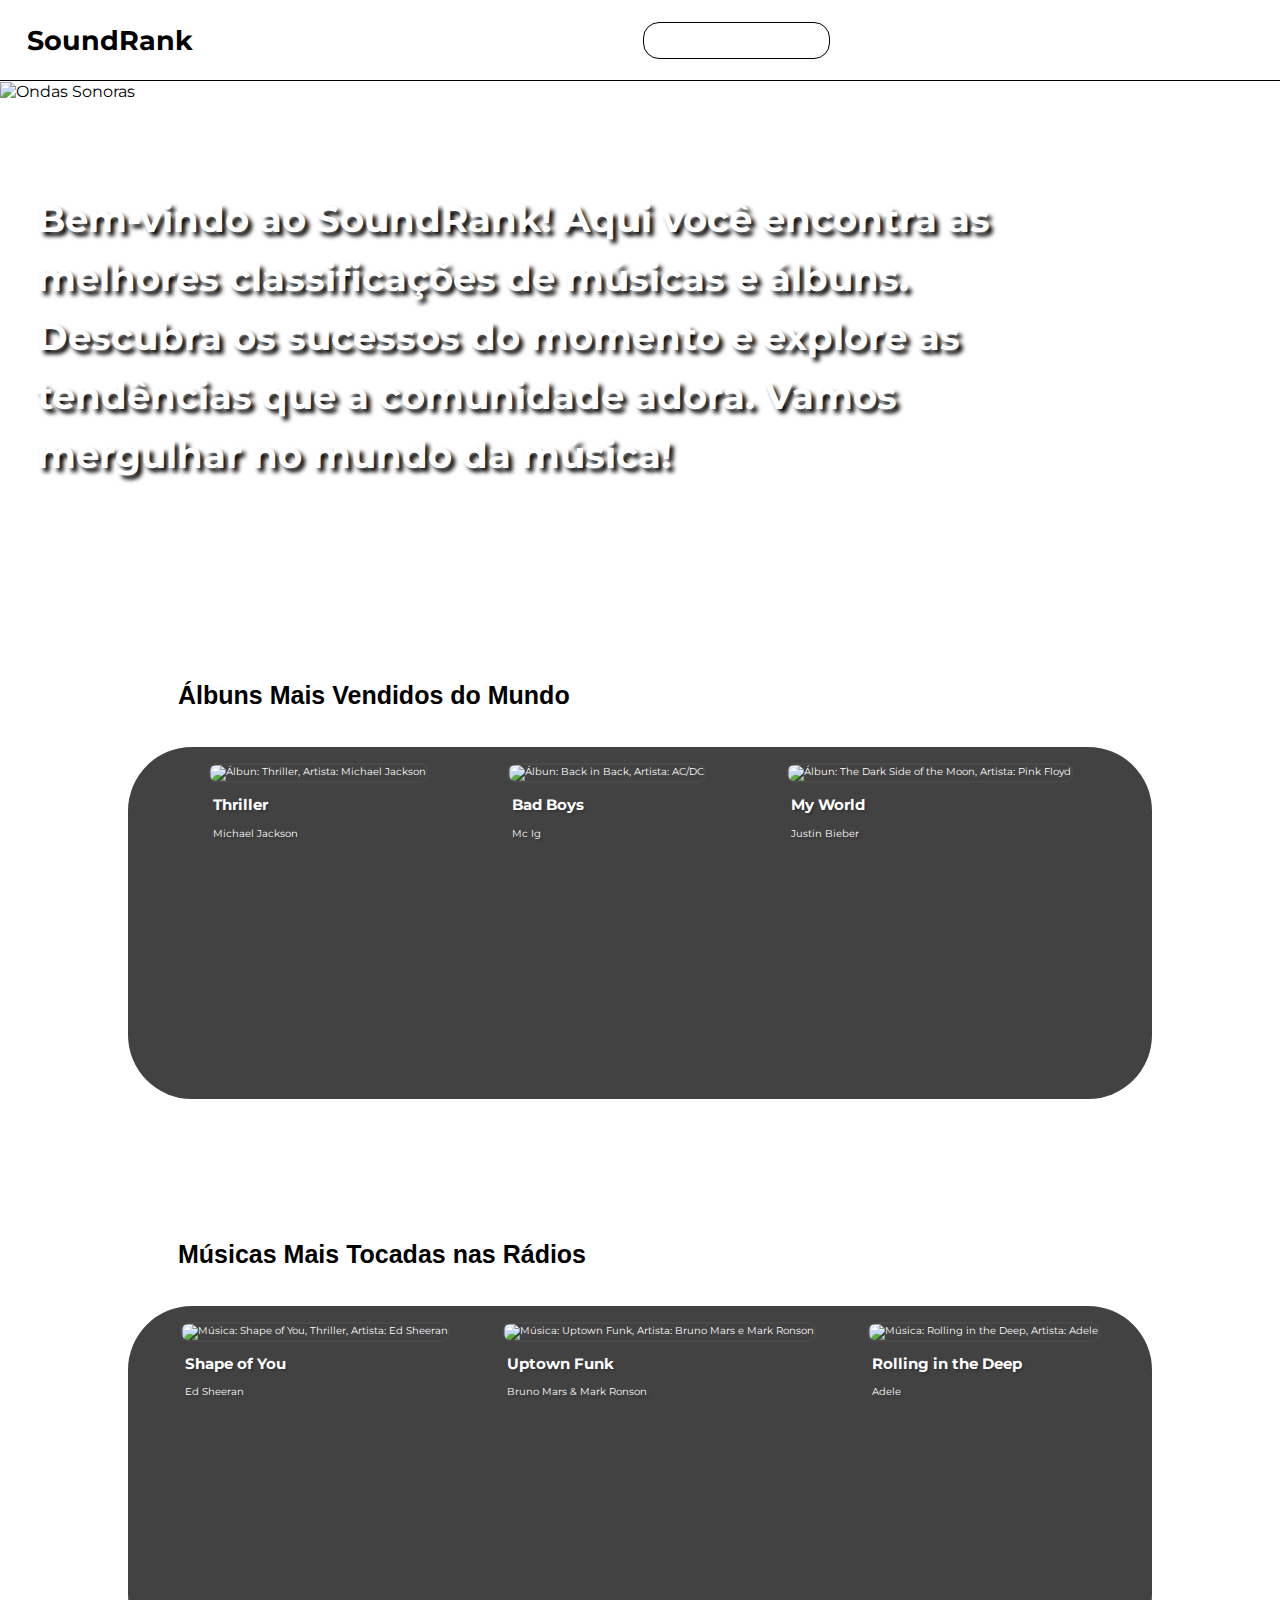
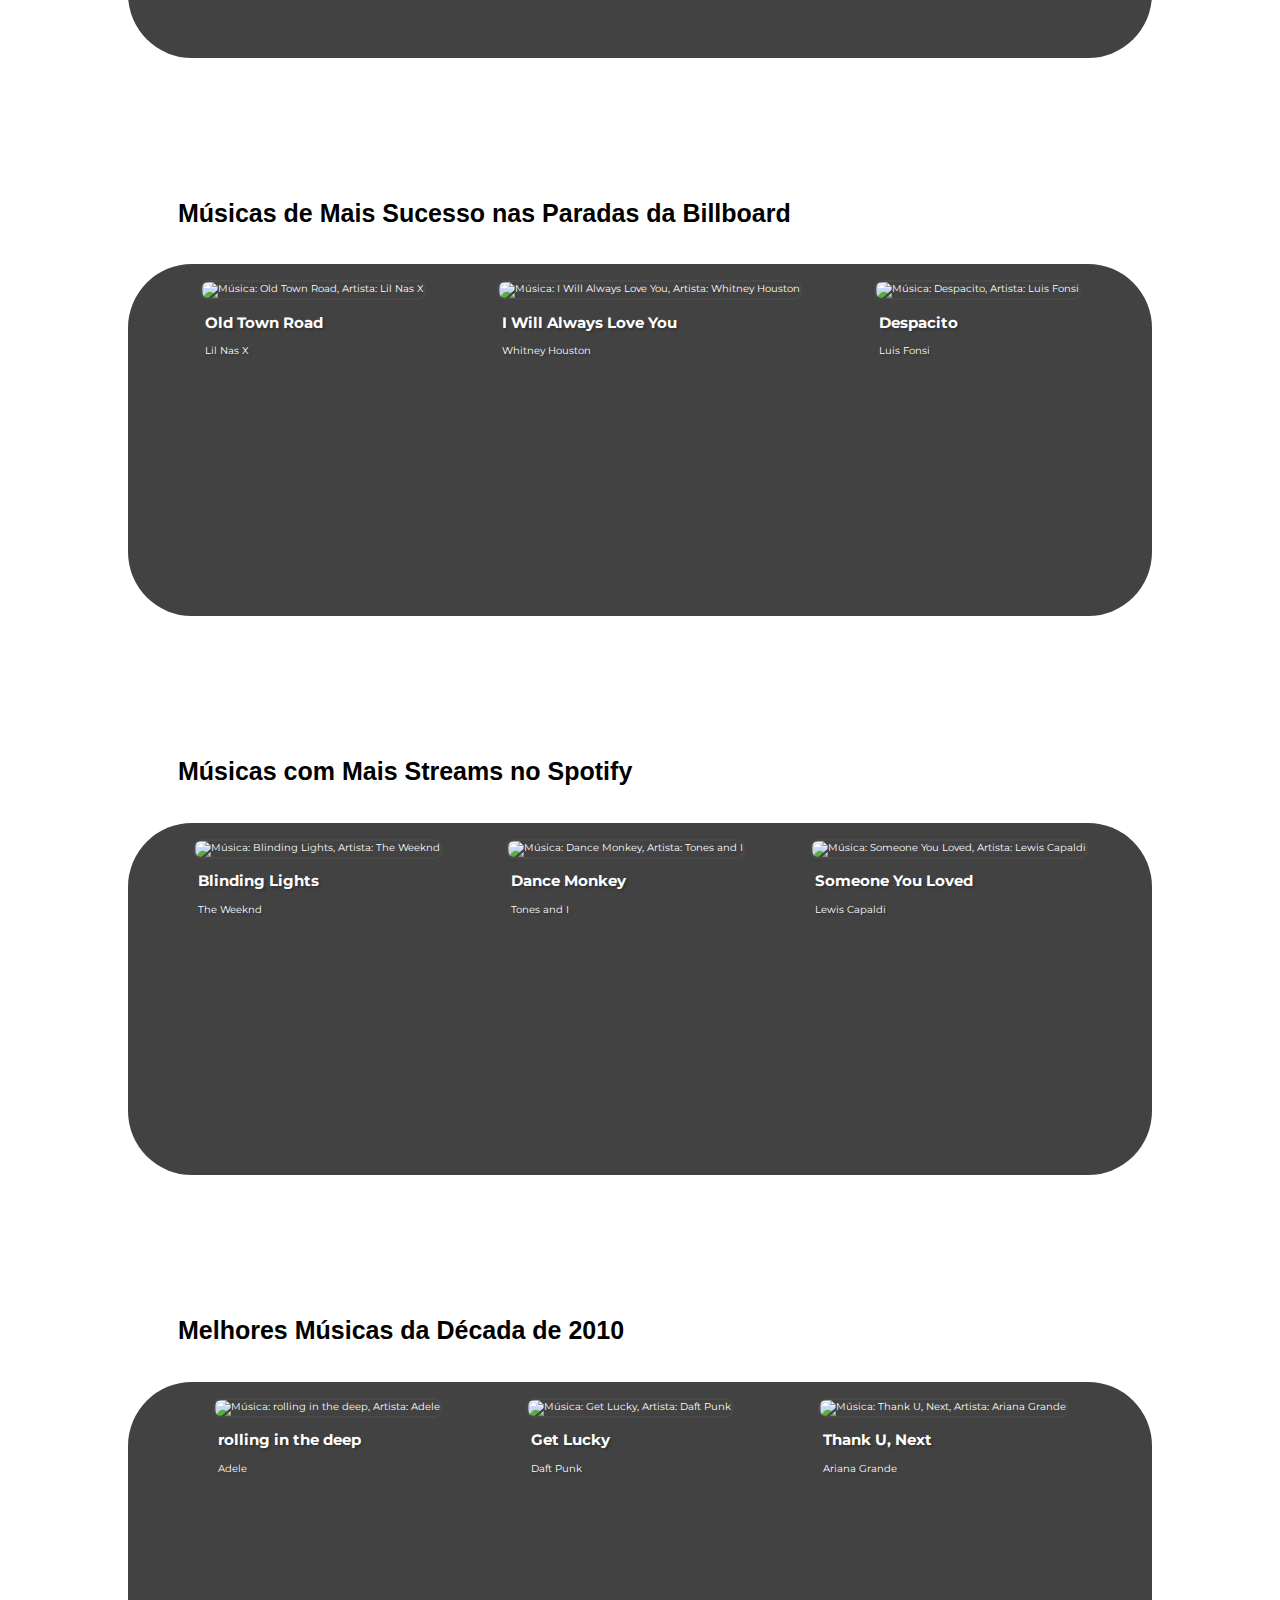
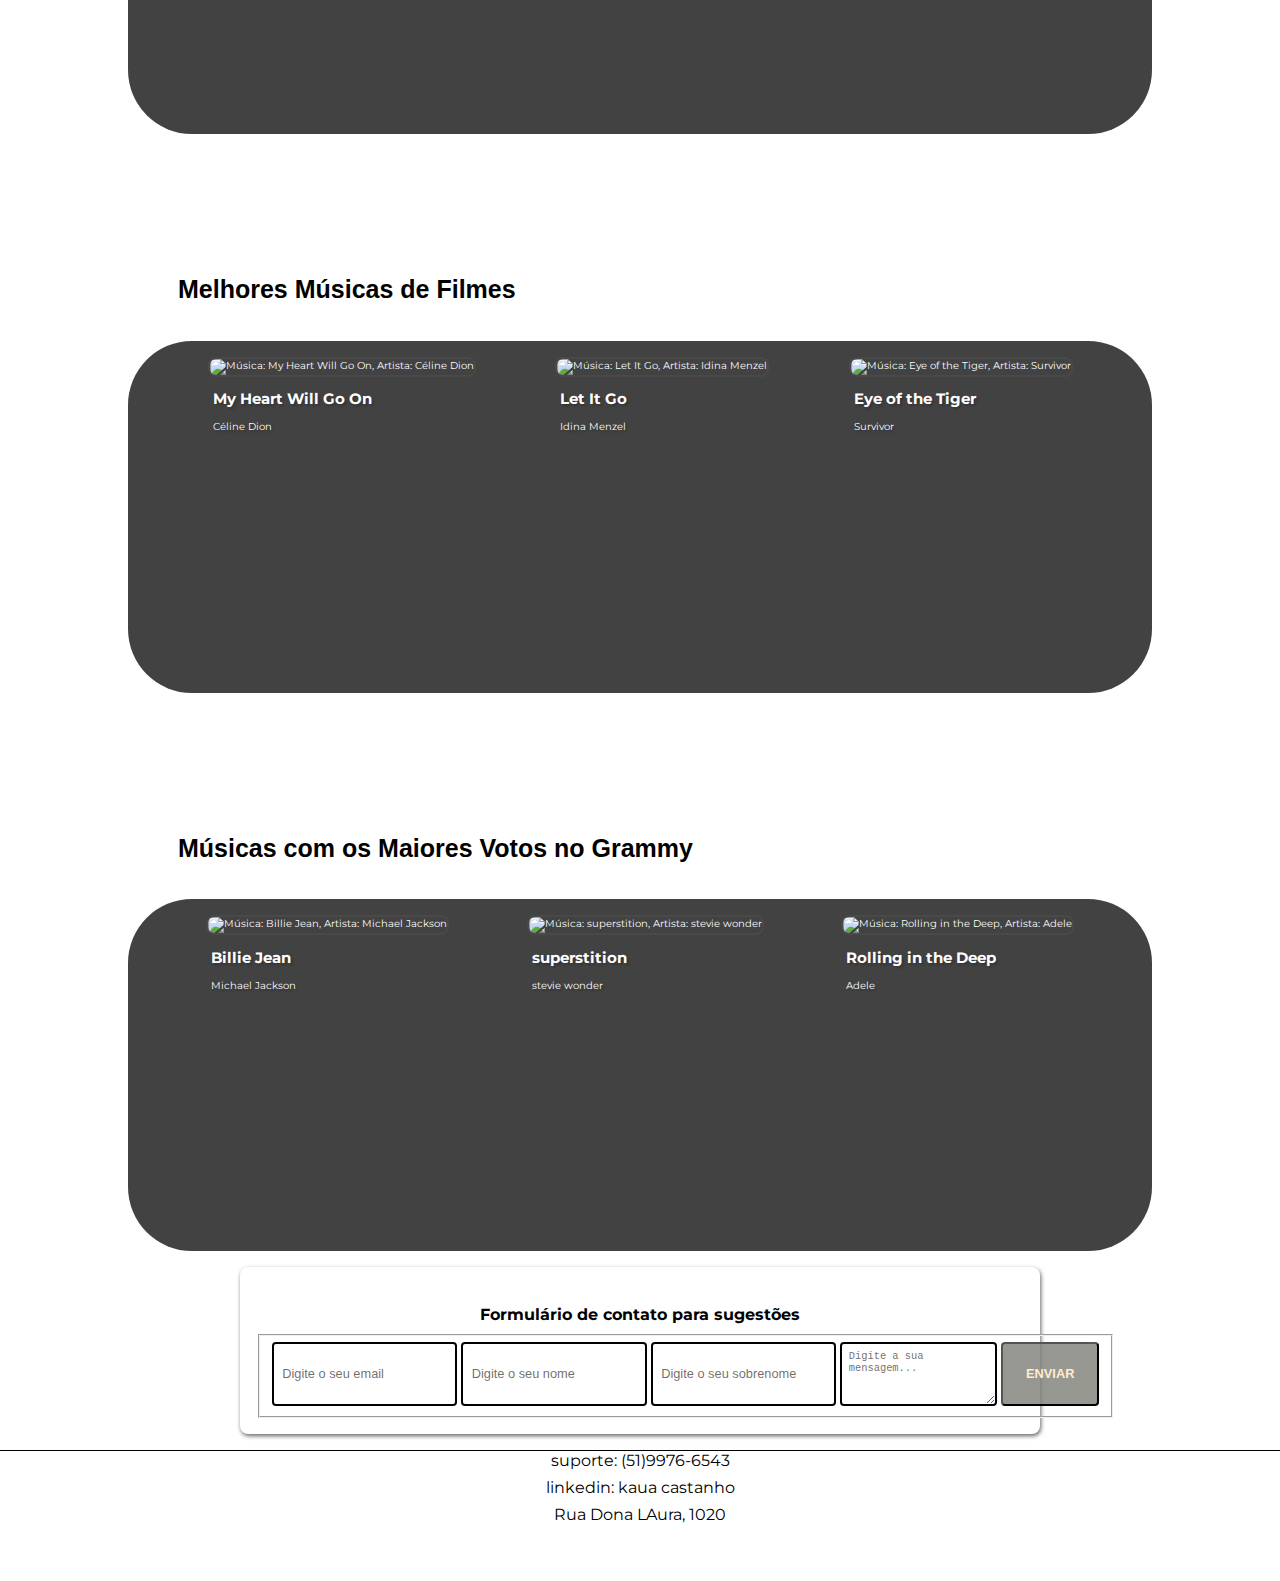
==== Front End/entregaveis/entregavel 2/index.html @ 630f733f "Add files via upload" ====
<!DOCTYPE html>
<html lang="en">
<head>
    <meta charset="UTF-8">
    <meta name="viewport" content="width=device-width, initial-scale=1.0">
    <title>Document</title>
    <link rel="stylesheet" href="style.css">
    <script src="https://unpkg.com/feather-icons"></script>
</head>
<body>
    <header class="app-bar">
        <div class="container">
            <a href="" class="logo-ranking">
                <h2 class="app-bar-ranking">SoundRank</h2>
            </a>
        </div>

        <div class="app-bar-search">
            <i class="app-bar-search-icon" data-feather="search"></i>
        </div>
        
        <div class="big-image">
            <img src="imagens/ondassonoras.png" alt="Ondas Sonoras">
        </div>
        <h2 class="image-text">
            Bem-vindo ao  SoundRank! 
            Aqui você encontra as melhores classificações 
            de músicas e álbuns. Descubra os sucessos do 
            momento e explore as tendências que a comunidade 
            adora. Vamos mergulhar no mundo da música!
        </h2>
    </header>

    <main class="main">
        
        <div class="main-div">
            
            <h2 class="categoria-1">Álbuns Mais Vendidos do Mundo</h2>
        
            <section id="cards" class="cards">
    
                <!--ALBUM 1------------------------------------------>
                
                <div class="card">
                    <div class="card-image"> <img src="https://akamai.sscdn.co/tb/letras-blog/wp-content/uploads/2020/06/f9949e4-Capa-do-album-thriller-1024x1024.jpeg" alt="Álbun: Thriller, Artista: Michael Jackson"></div>
                
                    <div class="card-content">
                        <h2 class="card-content-name">Thriller</h2>
                        <span class="card-content-artist">Michael Jackson</span>
                    </div>
                </div>
                
                <!--ALBUM 2------------------------------------------>
                
                <div class="card">
                    <div class="card-image"> <img src="https://i.scdn.co/image/ab67616d0000b2730b51f8d91f3a21e8426361ae" alt="Álbun: Back in Back, Artista: AC/DC "></div>
                    
                    <div class="card-content">
                        <h2 class="card-content-name">Bad Boys</h2>
                        <span class="card-content-artist">Mc Ig</span>
                    </div>
                </div>
                <!--ALBUM 3------------------------------------------>
                
                <div class="card">
                    <div class="card-image"> <img src="https://upload.wikimedia.org/wikipedia/pt/3/3b/Dark_Side_of_the_Moon.png" alt="Álbun: The Dark Side of the Moon, Artista: Pink Floyd"></div>
                    
                    <div class="card-content">
                        <h2 class="card-content-name">My World</h2>
                        <span class="card-content-artist">Justin Bieber</span>
                    </div>
                </div>
            </section>
    
    
    
    
            <h2 class="categoria-2">Músicas Mais Tocadas nas Rádios</h2>
            
            <section id="cards" class="cards">
    
                <!--ALBUM 1------------------------------------------>
                
                <div class="card">
                    <div class="card-image"> <img src="https://upload.wikimedia.org/wikipedia/pt/3/35/Ed_Sheeran_-_Shape_of_You.png" alt="Música: Shape of You, Thriller, Artista: Ed Sheeran"></div>
                
                    <div class="card-content">
                        <h2 class="card-content-name">Shape of You</h2>
                        <span class="card-content-artist">Ed Sheeran</span>
                    </div>
                </div>
                
                <!--ALBUM 2------------------------------------------>
                
                <div class="card">
                    <div class="card-image"> <img src="https://cdns-images.dzcdn.net/images/cover/1a003bae7cb63b77cc0d4a0d1ec2222e/0x1900-000000-80-0-0.jpg" alt="Música: Uptown Funk, Artista: Bruno Mars e Mark Ronson "></div>
                    
                    <div class="card-content">
                        <h2 class="card-content-name">Uptown Funk</h2>
                        <span class="card-content-artist">Bruno Mars & Mark Ronson</span>
                    </div>
                </div>
                <!--ALBUM 3------------------------------------------>
                
                <div class="card">
                    <div class="card-image"> <img src="https://upload.wikimedia.org/wikipedia/pt/5/5a/Capa_do_single_Rolling_in_The_Deep.jpg" alt="Música: Rolling in the Deep, Artista: Adele"></div>
                    
                    <div class="card-content">
                        <h2 class="card-content-name">Rolling in the Deep</h2>
                        <span class="card-content-artist">Adele</span>
                    </div>
                </div>
            </section>
        
        
            <h2 class="categoria-2">Músicas de Mais Sucesso nas Paradas da Billboard</h2>
                
            <section id="cards" class="cards">
    
                <!--ALBUM 1------------------------------------------>
                
                <div class="card">
                    <div class="card-image"> <img src="https://i1.sndcdn.com/artworks-000571985876-ne4o91-t500x500.jpg" alt="Música: Old Town Road, Artista: Lil Nas X"></div>
                
                    <div class="card-content">
                        <h2 class="card-content-name">Old Town Road</h2>
                        <span class="card-content-artist">Lil Nas X</span>
                    </div>
                </div>
                
                <!--ALBUM 2------------------------------------------>
                
                <div class="card">
                    <div class="card-image"> <img src="https://i.scdn.co/image/ab67616d0000b27301c2b5d210438996e7657ec0" alt="Música: I Will Always Love You, Artista: Whitney Houston"></div>
                    
                    <div class="card-content">
                        <h2 class="card-content-name">I Will Always Love You</h2>
                        <span class="card-content-artist">Whitney Houston</span>
                    </div>
                </div>

                <!--ALBUM 3------------------------------------------>
                
                <div class="card">
                    <div class="card-image"> <img src="https://upload.wikimedia.org/wikipedia/pt/7/73/Capa_de_Despacito.jpeg" alt="Música: Despacito, Artista: Luis Fonsi"></div>
                    
                    <div class="card-content">
                        <h2 class="card-content-name">Despacito</h2>
                        <span class="card-content-artist">Luis Fonsi</span>
                    </div>
                </div>

            </section>




            <h2 class="categoria-2">Músicas com Mais Streams no Spotify</h2>
                
            <section id="cards" class="cards">
    
                <!--ALBUM 1------------------------------------------>
                
                <div class="card">
                    <div class="card-image"> <img src="https://i.scdn.co/image/ab67616d0000b273a3eff72f62782fb589a492f9" alt="Música: Blinding Lights, Artista: The Weeknd"></div>
                
                    <div class="card-content">
                        <h2 class="card-content-name">Blinding Lights</h2>
                        <span class="card-content-artist">The Weeknd</span>
                    </div>
                </div>
                
                <!--ALBUM 2------------------------------------------>
                
                <div class="card">
                    <div class="card-image"> <img src="https://upload.wikimedia.org/wikipedia/pt/f/f6/Dance_Monkey_capa.jpg" alt="Música: Dance Monkey, Artista: Tones and I"></div>
                    
                    <div class="card-content">
                        <h2 class="card-content-name">Dance Monkey</h2>
                        <span class="card-content-artist">Tones and I</span>
                    </div>
                </div>

                <!--ALBUM 3------------------------------------------>
                
                <div class="card">
                    <div class="card-image"> <img src="https://upload.wikimedia.org/wikipedia/pt/7/7d/SYL_Lewis.png" alt="Música: Someone You Loved, Artista: Lewis Capaldi"></div>
                    
                    <div class="card-content">
                        <h2 class="card-content-name">Someone You Loved</h2>
                        <span class="card-content-artist">Lewis Capaldi</span>
                    </div>
                </div>

            </section>



            <h2 class="categoria-2">Melhores Músicas da Década de 2010</h2>
                
            <section id="cards" class="cards">
    
                <!--ALBUM 1------------------------------------------>
                
                <div class="card">
                    <div class="card-image"> <img src="https://upload.wikimedia.org/wikipedia/pt/5/5a/Capa_do_single_Rolling_in_The_Deep.jpg" alt="Música: rolling in the deep, Artista: Adele"></div>
                
                    <div class="card-content">
                        <h2 class="card-content-name">rolling in the deep</h2>
                        <span class="card-content-artist">Adele</span>
                    </div>
                </div>
                
                <!--ALBUM 2------------------------------------------>
                
                <div class="card">
                    <div class="card-image"> <img src="https://upload.wikimedia.org/wikipedia/pt/8/8c/Get_Lucky_capa.jpg" alt="Música: Get Lucky, Artista: Daft Punk"></div>
                    
                    <div class="card-content">
                        <h2 class="card-content-name">Get Lucky</h2>
                        <span class="card-content-artist">Daft Punk</span>
                    </div>
                </div>

                <!--ALBUM 3------------------------------------------>
                
                <div class="card">
                    <div class="card-image"> <img src="https://encrypted-tbn0.gstatic.com/images?q=tbn:ANd9GcTucTU0a8TOesCS6QMsiPZ1MSCbP2ACPJEWfA&s" alt="Música: Thank U, Next, Artista: Ariana Grande"></div>
                    
                    <div class="card-content">
                        <h2 class="card-content-name">Thank U, Next</h2>
                        <span class="card-content-artist">Ariana Grande</span>
                    </div>
                </div>

            </section>



            <h2 class="categoria-2">Melhores Músicas de Filmes</h2>
                
            <section id="cards" class="cards">
    
                <!--ALBUM 1------------------------------------------>
                
                <div class="card">
                    <div class="card-image"> <img src="https://upload.wikimedia.org/wikipedia/pt/e/e0/Celine_dion-my_heart_will_go_on_s.jpg" alt="Música: My Heart Will Go On, Artista: Céline Dion"></div>
                
                    <div class="card-content">
                        <h2 class="card-content-name">My Heart Will Go On</h2>
                        <span class="card-content-artist">Céline Dion</span>
                    </div>
                </div>
                
                <!--ALBUM 2------------------------------------------>
                
                <div class="card">
                    <div class="card-image"> <img src="https://upload.wikimedia.org/wikipedia/en/1/1e/Idina_Menzel_-_Let_It_Go.png" alt="Música: Let It Go, Artista: Idina Menzel"></div>
                    
                    <div class="card-content">
                        <h2 class="card-content-name">Let It Go</h2>
                        <span class="card-content-artist">Idina Menzel</span>
                    </div>
                </div>

                <!--ALBUM 3------------------------------------------>
                
                <div class="card">
                    <div class="card-image"> <img src="https://upload.wikimedia.org/wikipedia/pt/8/8e/Eye_of_the_Tiger_Survivor.jpg" alt="Música: Eye of the Tiger, Artista: Survivor"></div>
                    
                    <div class="card-content">
                        <h2 class="card-content-name">Eye of the Tiger</h2>
                        <span class="card-content-artist">Survivor</span>
                    </div>
                </div>

            </section>



            <h2 class="categoria-2">Músicas com os Maiores Votos no Grammy</h2>
                
            <section id="cards" class="cards">
    
                <!--ALBUM 1------------------------------------------>
                
                <div class="card">
                    <div class="card-image"> <img src="https://upload.wikimedia.org/wikipedia/pt/0/0e/Billie_Jean.jpg" alt="Música: Billie Jean, Artista: Michael Jackson"></div>
                
                    <div class="card-content">
                        <h2 class="card-content-name">Billie Jean</h2>
                        <span class="card-content-artist"> Michael Jackson</span>
                    </div>
                </div>
                
                <!--ALBUM 2------------------------------------------>
                
                <div class="card">
                    <div class="card-image"> <img src="https://i.scdn.co/image/ab67616d0000b273720967e054b8aa973b1ef220" alt="Música: superstition, Artista: stevie wonder"></div>
                    
                    <div class="card-content">
                        <h2 class="card-content-name">superstition</h2>
                        <span class="card-content-artist">stevie wonder</span>
                    </div>
                </div>

                <!--ALBUM 3------------------------------------------>
                
                <div class="card">
                    <div class="card-image"> <img src="https://upload.wikimedia.org/wikipedia/pt/5/5a/Capa_do_single_Rolling_in_The_Deep.jpg" alt="Música: Rolling in the Deep, Artista: Adele"></div>
                    
                    <div class="card-content">
                        <h2 class="card-content-name">Rolling in the Deep</h2>
                        <span class="card-content-artist">Adele</span>
                    </div>
                </div>

            </section>
        </div>
         
    </main>
    
    <footer class="footer">
        <div class="rodape">
            <div class="formualrio">
                <form class="form-contato" action="/" method="post">
                    <h4 class="form-title">Formulário de contato para sugestões</h4>
                    <fieldset class="full-name-container">
                        <input
                        class="text-field"
                        type="email"
                        placeholder="Digite o seu email"
                        name="email"
                        required
                        />   
                        <input
                        class="text-field name-field"
                        type="text"
                        placeholder="Digite o seu nome"
                        name="nome"
                        required
                        minlength="2"
                        maxlength="16"
                        />
                        <input
                        class="text-field surname-field"
                        type="text"
                        placeholder="Digite o seu sobrenome"
                        name="sobrenome"
                        minlength="2"
                        maxlength="32"
                        required
                        />
                        <textarea
                        class="text-field"
                        placeholder="Digite a sua mensagem..."
                        rows="4"
                        name="mensagem"></textarea>
                        <button type="submit" class="button">Enviar</button>
                    </fieldset>
                    
                </form>
            </div>
            <div class="informations">
                <span class="informations-span">suporte: (51)9976-6543</span>
                <span class="informations-span">linkedin: kaua castanho</span>
                <span class="informations-span">Rua Dona LAura, 1020</span>
            </div>
        </div>
    </footer>

    <nav class="navegacao-inferior">
        <i class="nav-icon" data-feather="home"></i>
        <i class="nav-icon" data-feather="briefcase"></i>
    </nav>


    <script>
        feather.replace();
    </script>
</body>
</html>
---- Front End/entregaveis/entregavel 2/style.css ----
@import url('https://fonts.googleapis.com/css2?family=Oswald:wght@200..700&display=swap');
@import url('https://fonts.googleapis.com/css2?family=Montserrat:ital,wght@0,100..900;1,100..900&family=Oswald:wght@200..700&display=swap');
@import url("./card.css");
@import url("./rodape1.css");
@import url("./navegacao.css");



html, body {
    overflow-x: hidden;
}

body {
    font-family: "Montserrat", sans-serif;
    margin: 0%;
    background-color: #ffffff;
    padding: 0%;
}

.app-bar {
    height: 80px;
    display: flex;
    border-bottom: 1px solid black;
    justify-content: space-between;
    align-items: center;
}

.app-bar-ranking {
    font-size: 1.3em;
    margin-left: 1em;
    color: black;
}

.logo-ranking {
    text-decoration: none;
}

.app-bar-search {
    height: 35px;
    width: 8em;
    border-radius: 16px;
    border: 1px solid black;
    margin: 3em;
    flex: 4;
}

.app-bar-search-icon {
    height: 15px;
    padding-top: 6px;
}

.big-image img{
    position: absolute;
    width: 100%;
    height: 30em;
    left: 0;
    margin-top: 2.6em;
    max-width: 100%;
}

.image-text{
    position: absolute;
    color: #ffffff;
    z-index: 3;
    max-width: 80%;
    margin-top: 24em;
    font-size: 1.4em;
    line-height: 1.6em;
    left: 1em;
    text-shadow: 4px 4px 4px black;
}

@media (min-width: 600px) {

    .app-bar-search {
        width: 20em; 
        margin: 50vh; 
    }

    .app-bar-ranking {
        font-size: 1.7em;
    }

    .image-text {
        font-size: 2.3em;
        margin-top: 17em;
    }
}
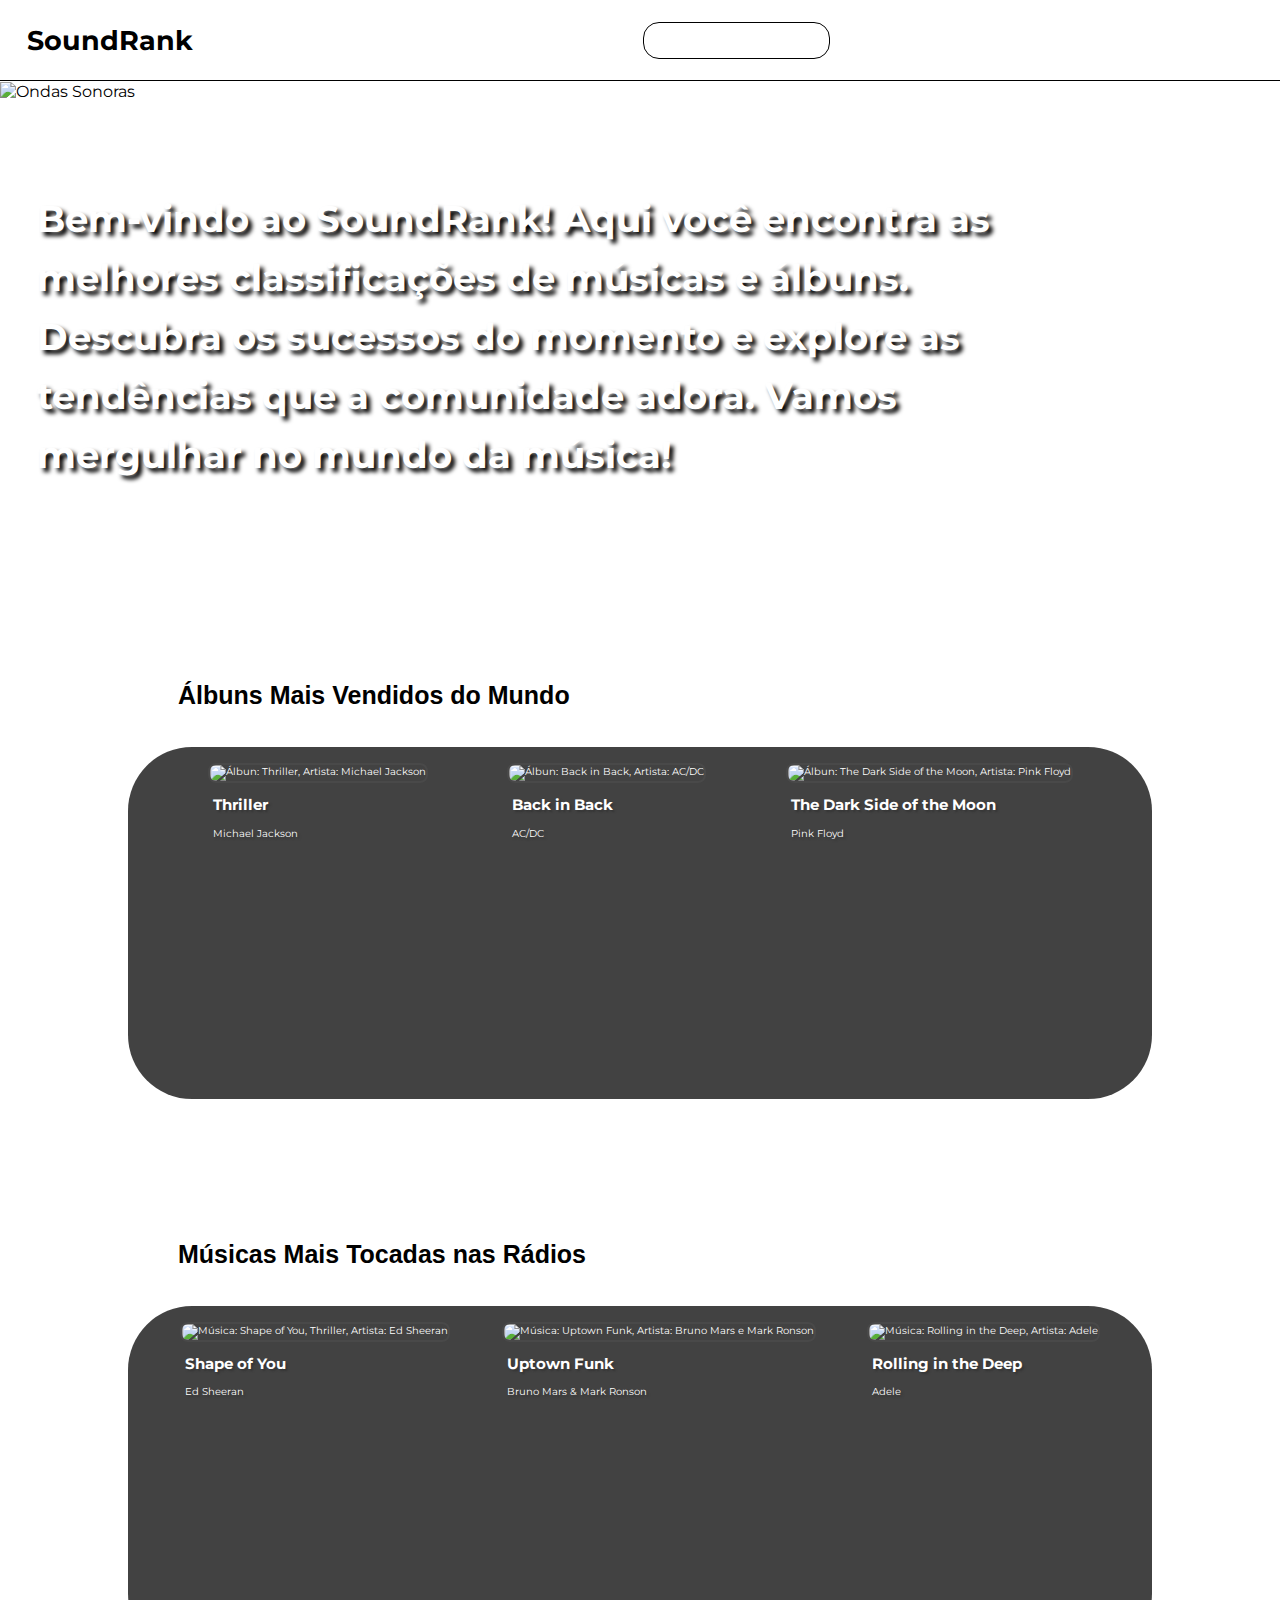
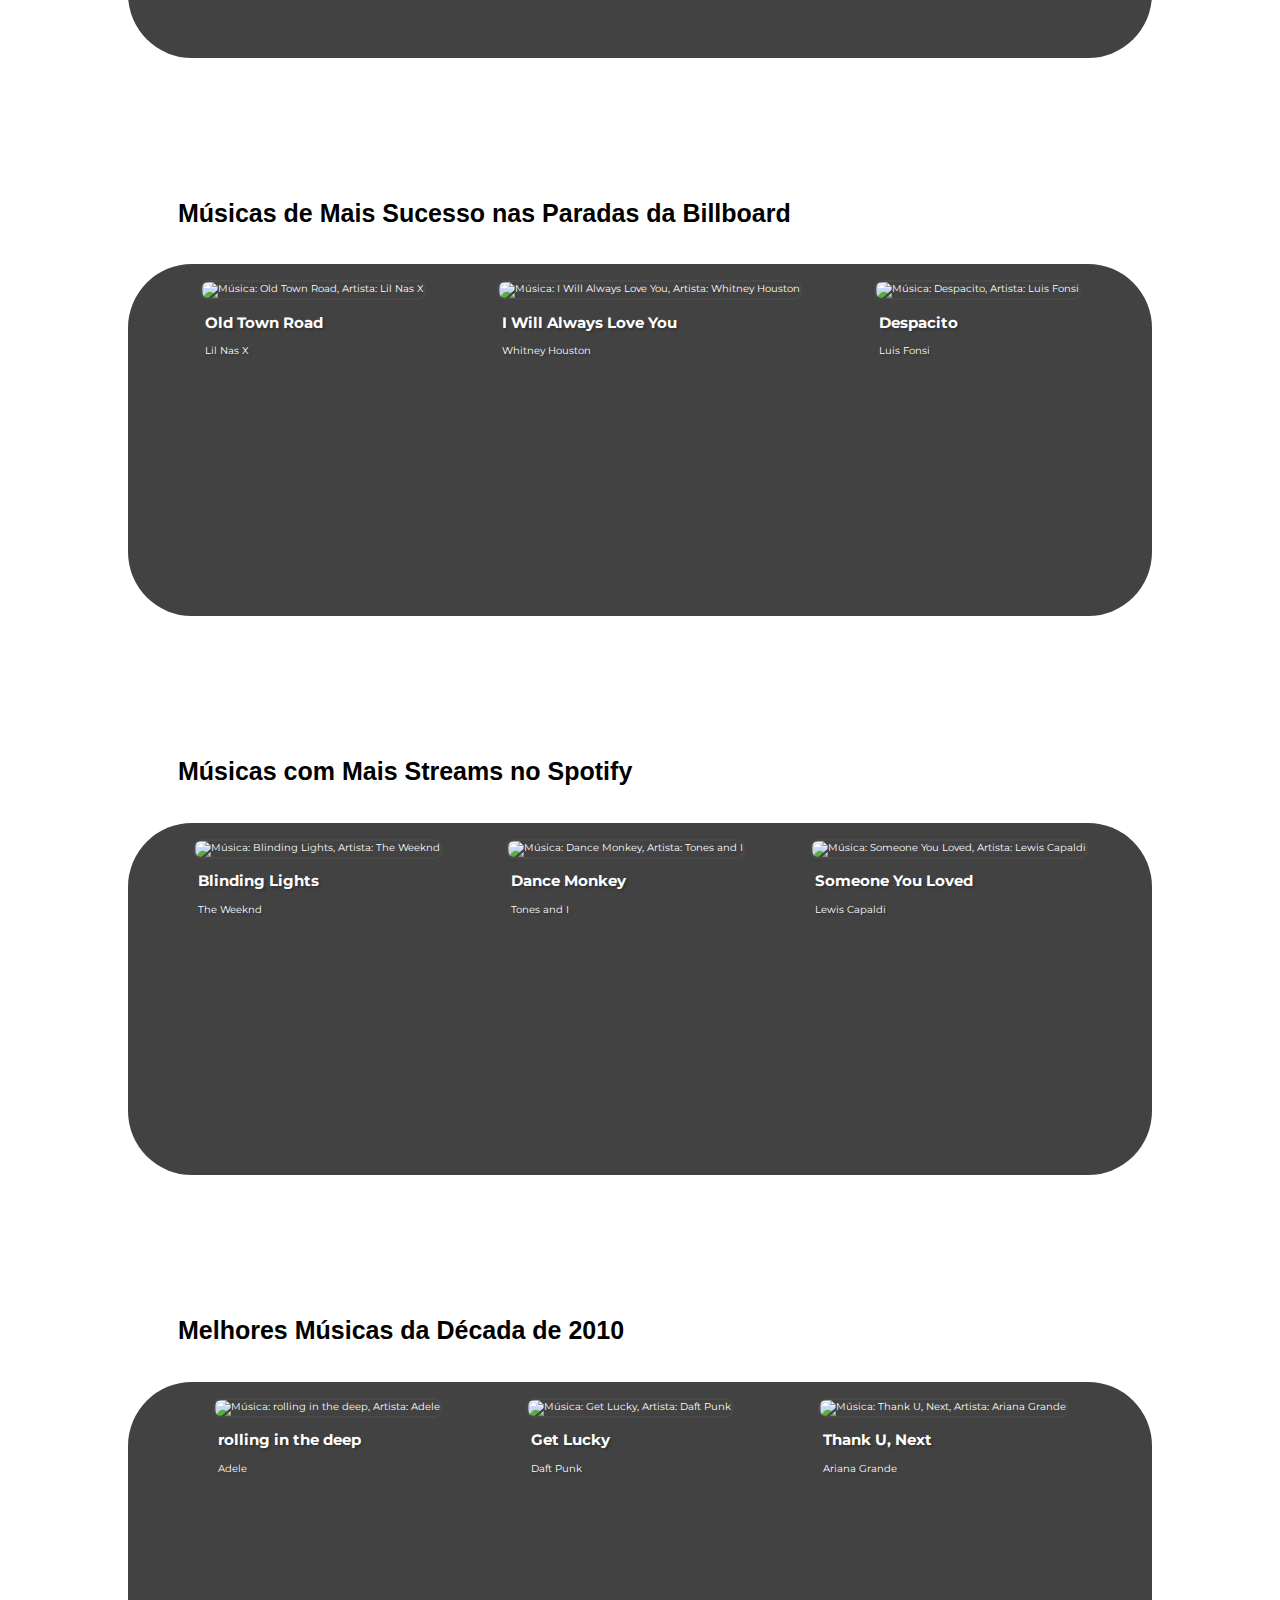
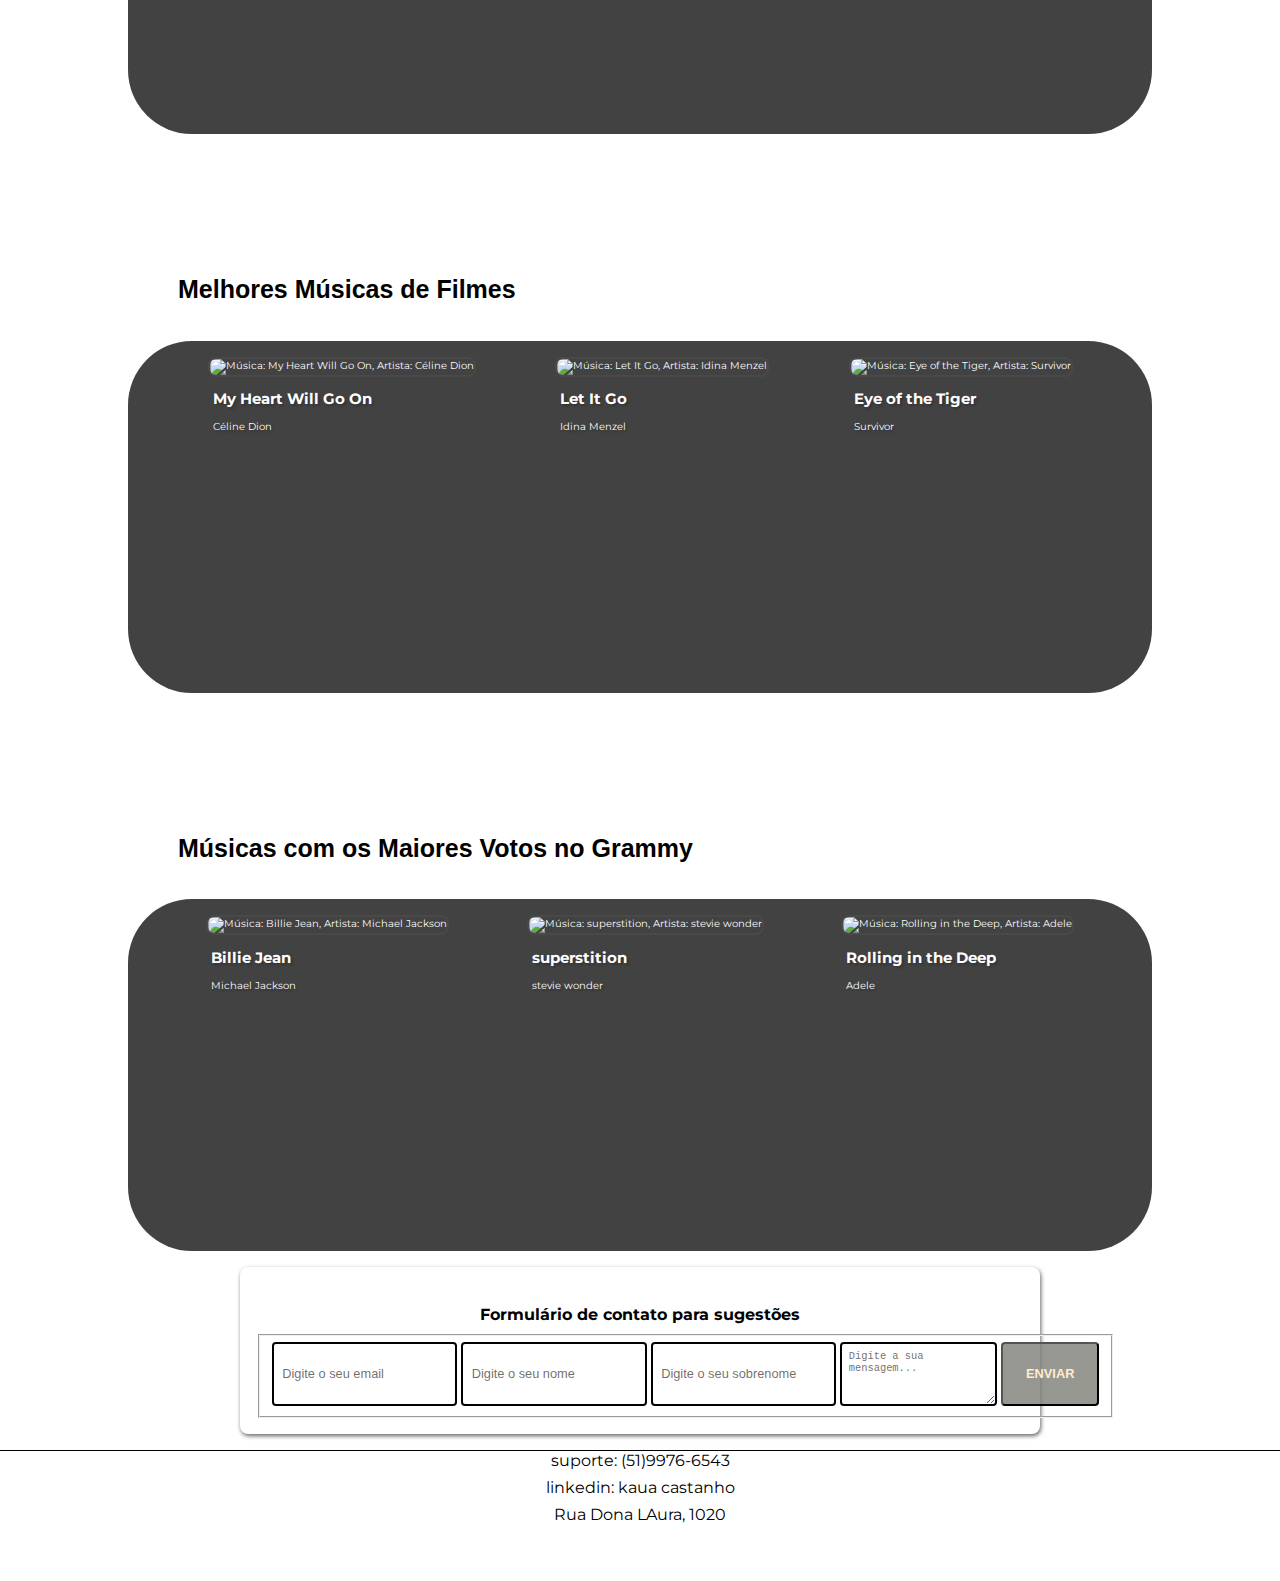
==== commit c7677840: "Add files via upload" ====
--- a/Front End/entregaveis/entregavel 2/index.html
+++ b/Front End/entregaveis/entregavel 2/index.html
@@ -56,8 +56,8 @@
                     <div class="card-image"> <img src="https://i.scdn.co/image/ab67616d0000b2730b51f8d91f3a21e8426361ae" alt="Álbun: Back in Back, Artista: AC/DC "></div>
                     
                     <div class="card-content">
-                        <h2 class="card-content-name">Bad Boys</h2>
-                        <span class="card-content-artist">Mc Ig</span>
+                        <h2 class="card-content-name">Back in Back</h2>
+                        <span class="card-content-artist">AC/DC</span>
                     </div>
                 </div>
                 <!--ALBUM 3------------------------------------------>
@@ -66,8 +66,8 @@
                     <div class="card-image"> <img src="https://upload.wikimedia.org/wikipedia/pt/3/3b/Dark_Side_of_the_Moon.png" alt="Álbun: The Dark Side of the Moon, Artista: Pink Floyd"></div>
                     
                     <div class="card-content">
-                        <h2 class="card-content-name">My World</h2>
-                        <span class="card-content-artist">Justin Bieber</span>
+                        <h2 class="card-content-name">The Dark Side of the Moon</h2>
+                        <span class="card-content-artist">Pink Floyd</span>
                     </div>
                 </div>
             </section>
--- a/Front End/entregaveis/entregavel 2/style.css
+++ b/Front End/entregaveis/entregavel 2/style.css
@@ -15,6 +15,15 @@
     margin: 0%;
     background-color: #ffffff;
     padding: 0%;
+
+    &.dark-mode {
+        background-color: #212529;
+        color: white;
+
+        .app-bar-ranking {
+            color: white;
+        }
+    }
 }
 
 .app-bar {
